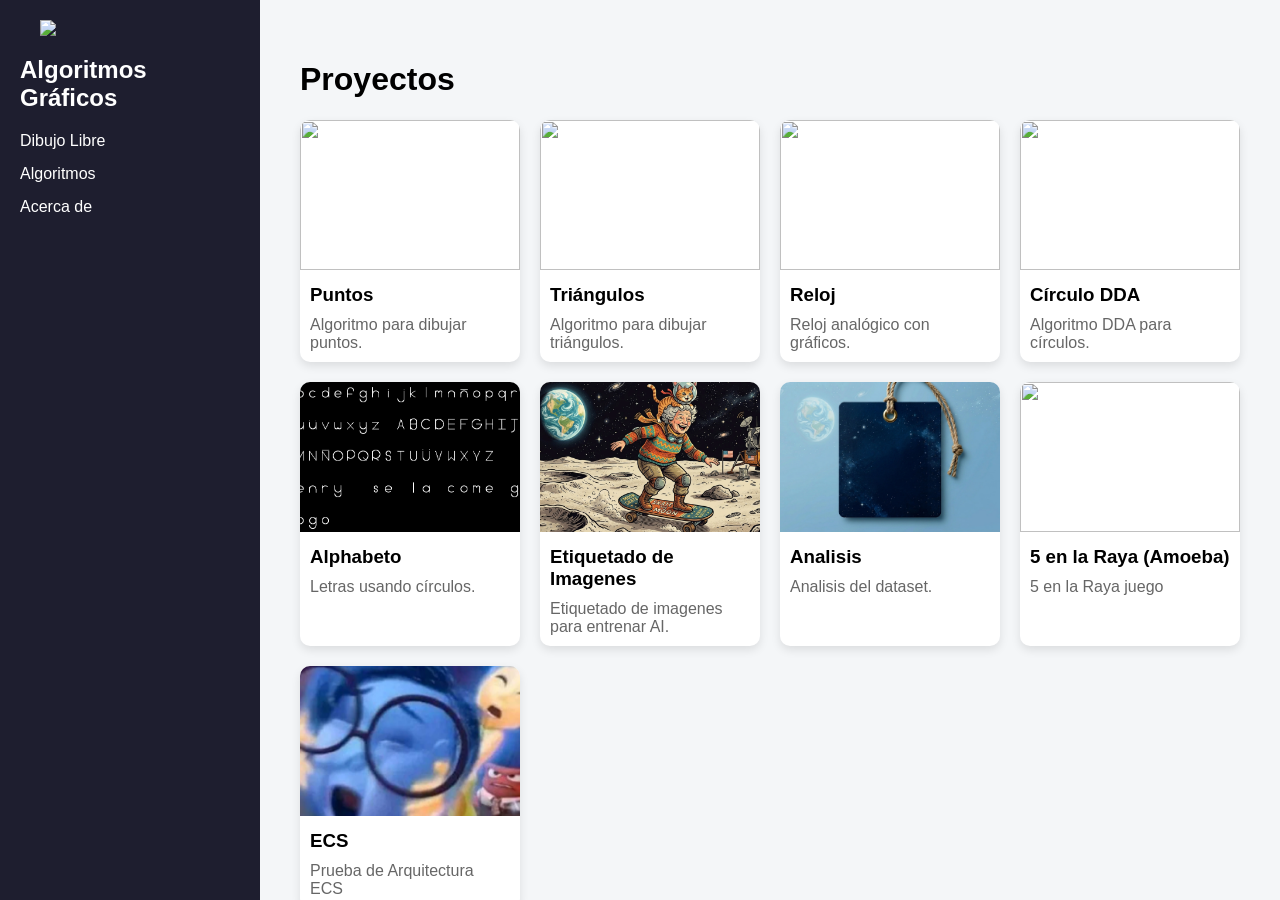
==== src/index.html @ 0f7bb182 "Proyecto Base. Listo para el Parcial 2 de AGI (Juego Amoeba)." ====
<!DOCTYPE html>
<html>
  <head>
    <meta charset="utf-8" />
    <meta http-equiv="X-UA-Compatible" content="IE=edge" />
    <title>Algoritmos Graficos</title>
    <meta name="viewport" content="width=device-width, initial-scale=1" />
    <link rel="stylesheet" type="text/css" media="screen" href="css/main.css" />
    <!--script src="main.js"></script-->
  </head>

  <body>
    <div class="layout">
      <nav class="sidebar">
        <img
          src="https://upload.wikimedia.org/wikipedia/commons/f/fa/Escudo_de_la_Universidad_de_El_Salvador.svg"
        />
        <h2>Algoritmos Gráficos</h2>

        <ul>
          <li><a href="#">Dibujo Libre</a></li>
          <li><a href="#">Algoritmos</a></li>
          <li><a href="#">Acerca de</a></li>
        </ul>
      </nav>

      <main class="content">
        <h1>Proyectos</h1>

        <div id="card-container" class="cards">
          <!-- Aquí las tarjetas -->
        </div>
      </main>
    </div>
  </body>
  <script>
    // Crear tarjetas dinámicamente
    const cardContainer = document.getElementById("card-container");
    const cardList = [
      {titulo:"Puntos", descripcion: "Algoritmo para dibujar puntos.", href:"./html/views/01_puntos.html", img:"img/puntos.png"},
      {titulo:"Triángulos", descripcion: "Algoritmo para dibujar triángulos.", href:"./html/views/02_triangulos.html", img:"img/triangulos.png"},
      {titulo:"Reloj", descripcion: "Reloj analógico con gráficos.", href:"./html/views/03_reloj.html", img:"img/reloj.png"},
      {titulo:"Círculo DDA", descripcion: "Algoritmo DDA para círculos.", href:"./html/views/04_circulo.html", img:"img/circulo.png"},
      {titulo:"Alphabeto", descripcion: "Letras usando círculos.", href:"./html/views/05_alphabeto.html", img:"img/alphabeto.png"},
      {titulo:"Etiquetado de Imagenes", descripcion: "Etiquetado de imagenes para entrenar AI.", href:"./html/views/06_imagenAI.html", img:"img/entrenamientoAI/abuela.png"},
      {titulo:"Analisis", descripcion: "Analisis del dataset.", href:"./html/views/06_analisis_dataset.html", img:"img/dataset_fondo.jpeg"},
      {titulo:"5 en la Raya (Amoeba)", descripcion: "5 en la Raya juego", href:"./html/views/5_en_raya.html", img:"img/5_en_raya.png"},
      {titulo:"ECS", descripcion: "Prueba de Arquitectura ECS", href:"./html/views/07_ecs_demo.html", img:"img/go.webp"}
    ]
    // Añadir tarjetas al DOM
    cardList.forEach((card,index) => {
      const {titulo, descripcion, href, img} = cardList[index];
      const cardElement = document.createElement("a");
      const cardImage = document.createElement("img");
      const cardTitle = document.createElement("h3");
      const cardDescription = document.createElement("p");
      cardElement.setAttribute("class", "card");
      cardElement.setAttribute("href", href);
      cardImage.setAttribute("src", img);
      cardTitle.textContent = titulo;
      cardDescription.textContent = descripcion;
      // Añadir eventos a las tarjetas
      cardElement.addEventListener("click", () => {
        const href = card.getAttribute("href");
        if (href && href !== "#") {
          window.location.href = href;
        }
      });
      cardElement.appendChild(cardImage);
      cardElement.appendChild(cardTitle);
      cardElement.appendChild(cardDescription);
      cardContainer.appendChild(cardElement);
    });
  </script>
</html>
---- src/css/main.css ----
body {
  margin: 0;
  font-family: Arial, Helvetica, sans-serif;
  background: #f4f6f8;
}

.layout {
  display: flex;
  height: 100vh;
}

.sidebar {
  width: 220px;
  background: #1e1e2f;
  color: white;
  padding: 20px;
}

.sidebar img {
  width: 100%; /* ocupa todo el ancho del sidebar */
  height: auto; /* mantiene proporción */
  max-width: 180px; /* límite opcional */
  display: block;
  margin: 0 auto 20px; /* centrado y separación inferior */ 
}

.sidebar h2 {
  margin-top: 0;
}

.sidebar ul {
  list-style: none;
  padding: 0;
}

.sidebar li {
  margin: 15px 0;
}

.sidebar a {
  color: white;
  text-decoration: none;
}

.sidebar a:hover {
  color: #4cafef;
}

.content {
  flex: 1;
  padding: 40px;
  overflow: auto;
}

.cards {
  display: grid;
  grid-template-columns: repeat(auto-fit, minmax(220px, 1fr));
  gap: 20px;
}

.card {
  background: white;
  border-radius: 10px;
  text-decoration: none;
  color: black;
  box-shadow: 0 4px 10px rgba(0, 0, 0, 0.1);
  overflow: hidden;
  transition: 0.3s;
}

.card:hover {
  transform: translateY(-5px);
}

.card img {
  width: 100%;
  height: 150px;
  object-fit: cover;
}

.card h3 {
  margin: 10px;
}

.card p {
  margin: 10px;
  color: #666;
}
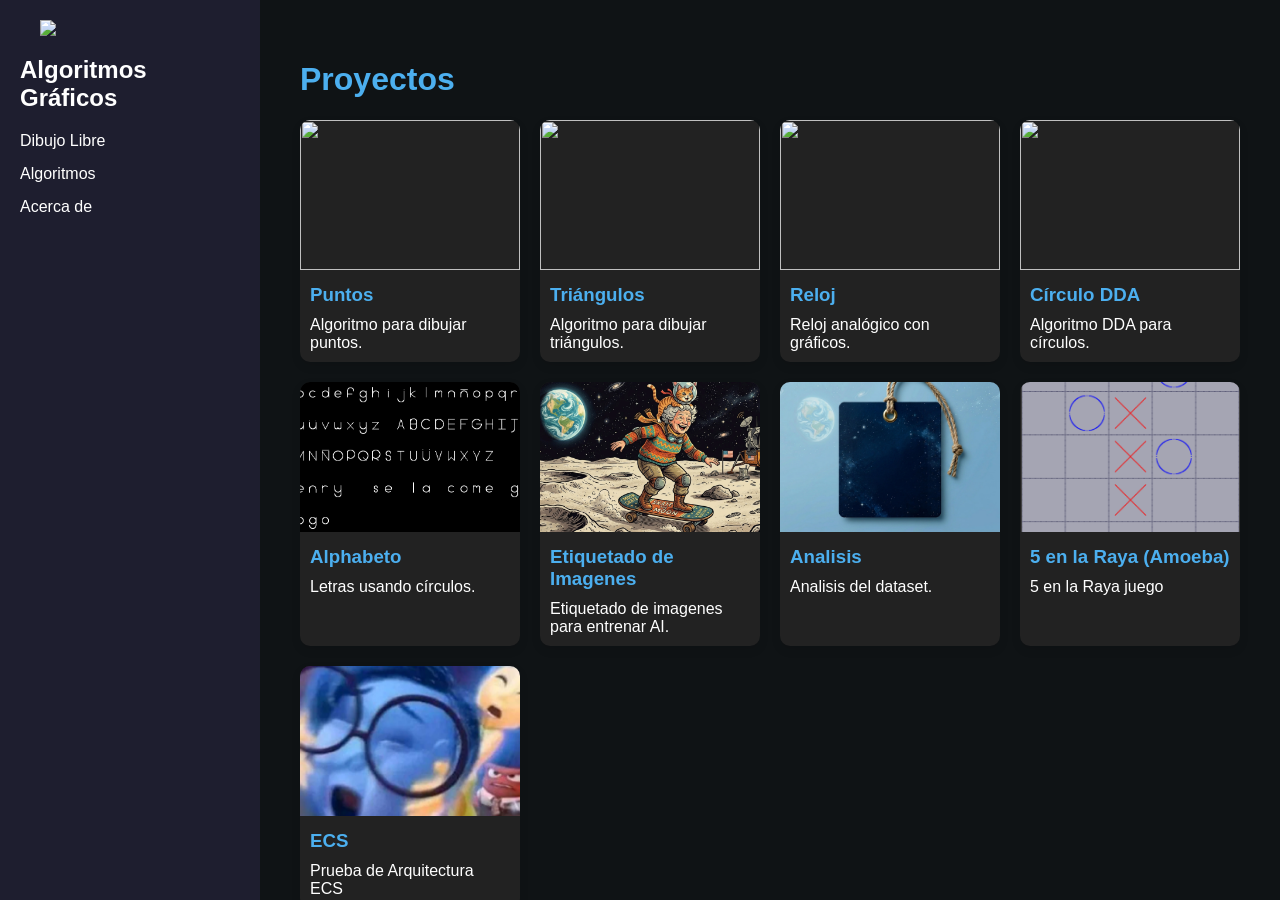
==== commit 0a6f4981: "Cambio a la miniatura del juego amoeba e interfaz principal." ====
--- a/src/index.html
+++ b/src/index.html
@@ -25,7 +25,7 @@
       </nav>
 
       <main class="content">
-        <h1>Proyectos</h1>
+        <h1 style="color: #4cafef;">Proyectos</h1>
 
         <div id="card-container" class="cards">
           <!-- Aquí las tarjetas -->
--- a/src/css/main.css
+++ b/src/css/main.css
@@ -1,7 +1,7 @@
 body {
   margin: 0;
   font-family: Arial, Helvetica, sans-serif;
-  background: #f4f6f8;
+  background: #0f1315;
 }
 
 .layout {
@@ -59,7 +59,7 @@
 }
 
 .card {
-  background: white;
+  background: #222222;
   border-radius: 10px;
   text-decoration: none;
   color: black;
@@ -80,9 +80,10 @@
 
 .card h3 {
   margin: 10px;
+  color: #4cafef;
 }
 
 .card p {
   margin: 10px;
-  color: #666;
+  color: white;
 }
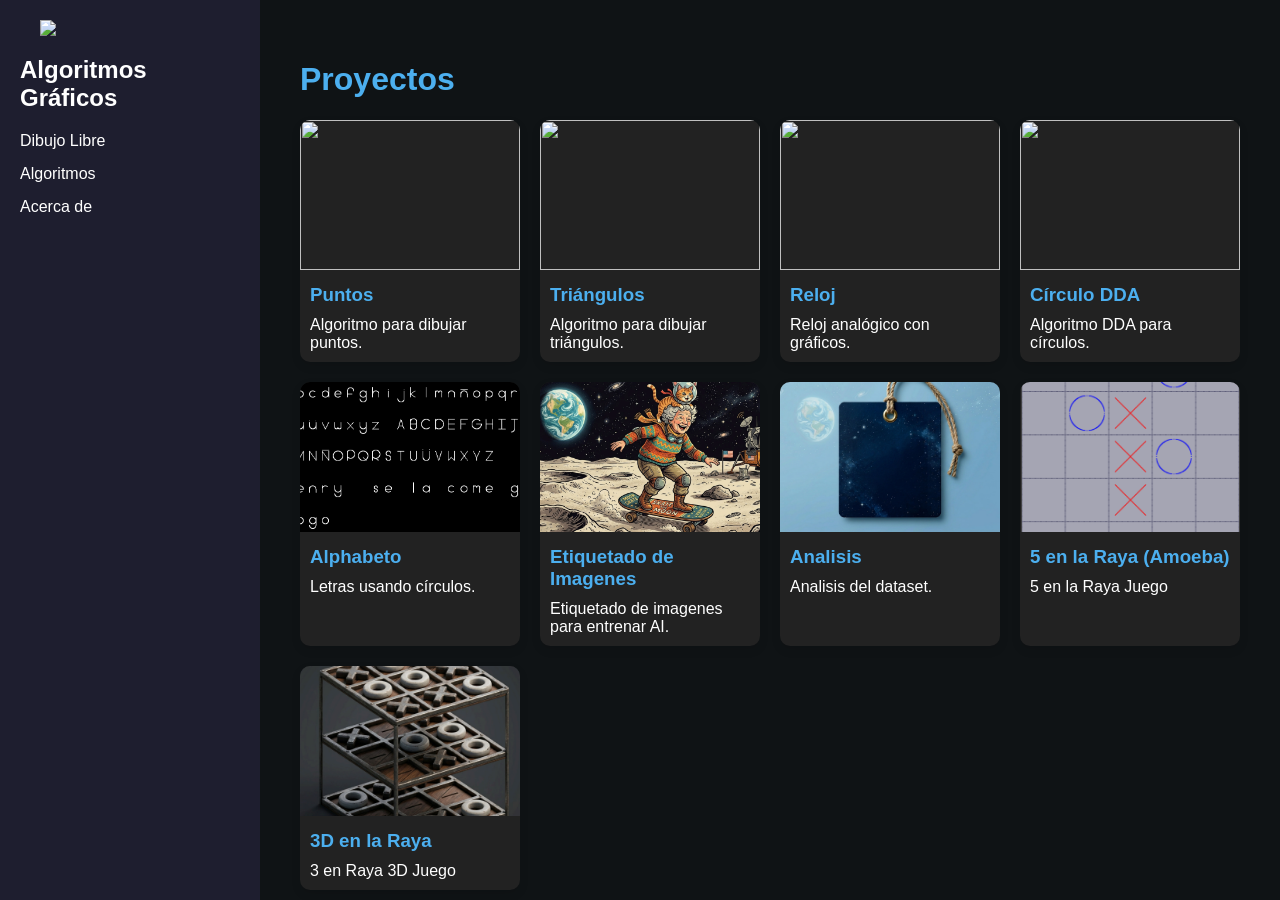
==== commit ac809581: "Parcial 3 de Algoritmos Gráficos" ====
--- a/src/index.html
+++ b/src/index.html
@@ -44,8 +44,8 @@
       {titulo:"Alphabeto", descripcion: "Letras usando círculos.", href:"./html/views/05_alphabeto.html", img:"img/alphabeto.png"},
       {titulo:"Etiquetado de Imagenes", descripcion: "Etiquetado de imagenes para entrenar AI.", href:"./html/views/06_imagenAI.html", img:"img/entrenamientoAI/abuela.png"},
       {titulo:"Analisis", descripcion: "Analisis del dataset.", href:"./html/views/06_analisis_dataset.html", img:"img/dataset_fondo.jpeg"},
-      {titulo:"5 en la Raya (Amoeba)", descripcion: "5 en la Raya juego", href:"./html/views/5_en_raya.html", img:"img/5_en_raya.png"},
-      {titulo:"ECS", descripcion: "Prueba de Arquitectura ECS", href:"./html/views/07_ecs_demo.html", img:"img/go.webp"}
+      {titulo:"5 en la Raya (Amoeba)", descripcion: "5 en la Raya Juego", href:"./html/views/5_en_raya.html", img:"img/5_en_raya.png"},
+      {titulo:"3D en la Raya", descripcion: "3 en Raya 3D Juego", href:"./html/views/3D_en_raya.html", img:"img/3_en_raya_3D.png"}
     ]
     // Añadir tarjetas al DOM
     cardList.forEach((card,index) => {
